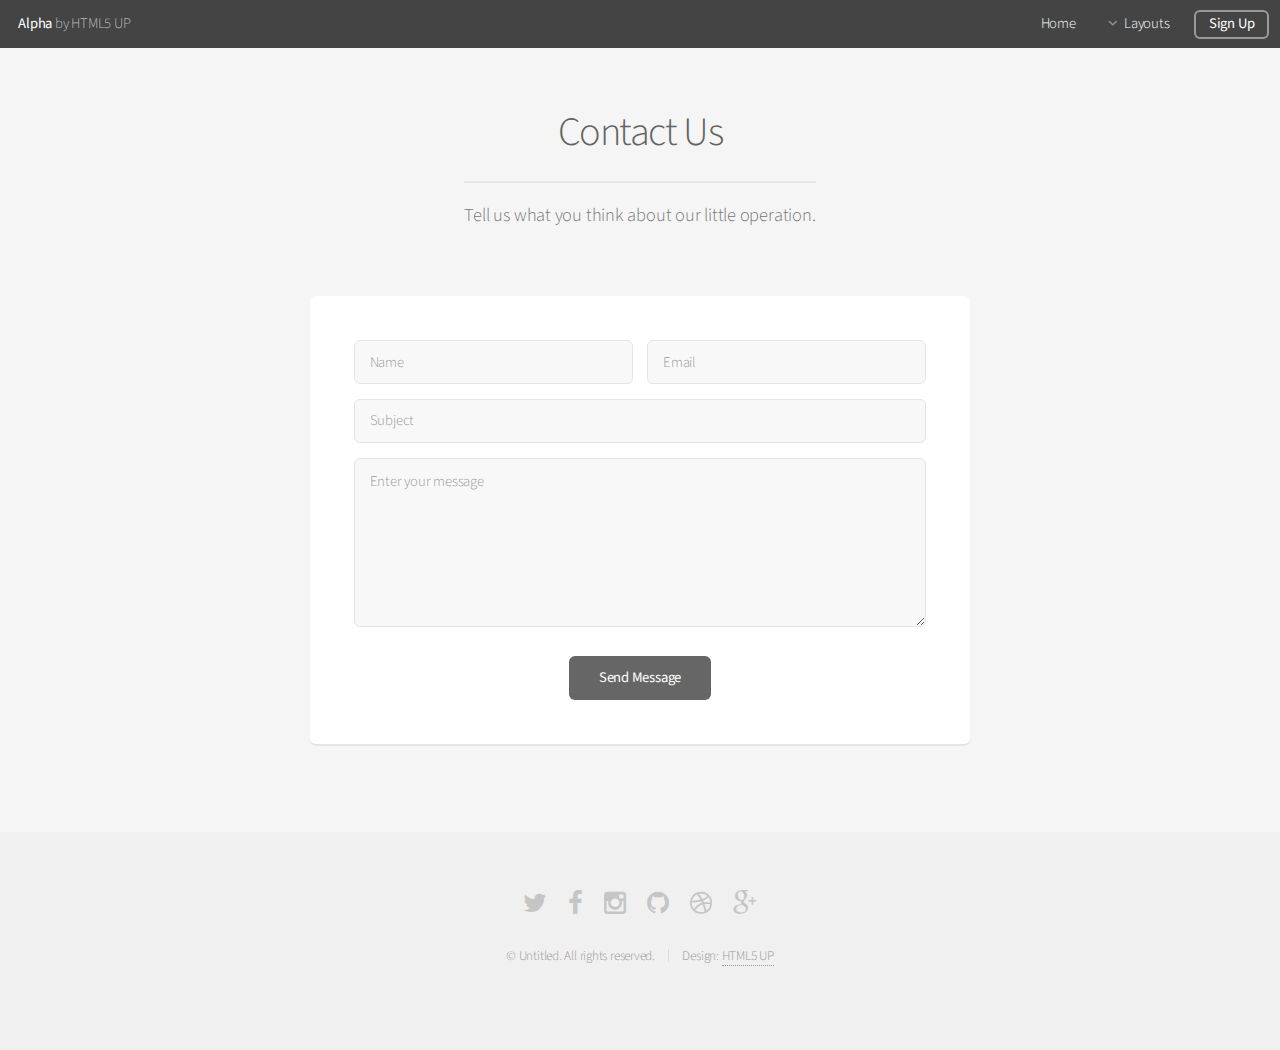
==== contact.html @ aa669519 "Initial commit" ====
<!DOCTYPE HTML>
<!--
	Alpha by HTML5 UP
	html5up.net | @n33co
	Free for personal and commercial use under the CCA 3.0 license (html5up.net/license)
-->
<html>
	<head>
		<title>Contact - Alpha by HTML5 UP</title>
		<meta charset="utf-8" />
		<meta name="viewport" content="width=device-width, initial-scale=1" />
		<!--[if lte IE 8]><script src="assets/js/ie/html5shiv.js"></script><![endif]-->
		<link rel="stylesheet" href="assets/css/main.css" />
		<!--[if lte IE 8]><link rel="stylesheet" href="assets/css/ie8.css" /><![endif]-->
	</head>
	<body>
		<div id="page-wrapper">

			<!-- Header -->
				<header id="header">
					<h1><a href="index.html">Alpha</a> by HTML5 UP</h1>
					<nav id="nav">
						<ul>
							<li><a href="index.html">Home</a></li>
							<li>
								<a href="#" class="icon fa-angle-down">Layouts</a>
								<ul>
									<li><a href="generic.html">Generic</a></li>
									<li><a href="contact.html">Contact</a></li>
									<li><a href="elements.html">Elements</a></li>
									<li>
										<a href="#">Submenu</a>
										<ul>
											<li><a href="#">Option One</a></li>
											<li><a href="#">Option Two</a></li>
											<li><a href="#">Option Three</a></li>
											<li><a href="#">Option Four</a></li>
										</ul>
									</li>
								</ul>
							</li>
							<li><a href="#" class="button">Sign Up</a></li>
						</ul>
					</nav>
				</header>

			<!-- Main -->
				<section id="main" class="container 75%">
					<header>
						<h2>Contact Us</h2>
						<p>Tell us what you think about our little operation.</p>
					</header>
					<div class="box">
						<form method="post" action="#">
							<div class="row uniform 50%">
								<div class="6u 12u(mobilep)">
									<input type="text" name="name" id="name" value="" placeholder="Name" />
								</div>
								<div class="6u 12u(mobilep)">
									<input type="email" name="email" id="email" value="" placeholder="Email" />
								</div>
							</div>
							<div class="row uniform 50%">
								<div class="12u">
									<input type="text" name="subject" id="subject" value="" placeholder="Subject" />
								</div>
							</div>
							<div class="row uniform 50%">
								<div class="12u">
									<textarea name="message" id="message" placeholder="Enter your message" rows="6"></textarea>
								</div>
							</div>
							<div class="row uniform">
								<div class="12u">
									<ul class="actions align-center">
										<li><input type="submit" value="Send Message" /></li>
									</ul>
								</div>
							</div>
						</form>
					</div>
				</section>

			<!-- Footer -->
				<footer id="footer">
					<ul class="icons">
						<li><a href="#" class="icon fa-twitter"><span class="label">Twitter</span></a></li>
						<li><a href="#" class="icon fa-facebook"><span class="label">Facebook</span></a></li>
						<li><a href="#" class="icon fa-instagram"><span class="label">Instagram</span></a></li>
						<li><a href="#" class="icon fa-github"><span class="label">Github</span></a></li>
						<li><a href="#" class="icon fa-dribbble"><span class="label">Dribbble</span></a></li>
						<li><a href="#" class="icon fa-google-plus"><span class="label">Google+</span></a></li>
					</ul>
					<ul class="copyright">
						<li>&copy; Untitled. All rights reserved.</li><li>Design: <a href="http://html5up.net">HTML5 UP</a></li>
					</ul>
				</footer>

		</div>

		<!-- Scripts -->
			<script src="assets/js/jquery.min.js"></script>
			<script src="assets/js/jquery.dropotron.min.js"></script>
			<script src="assets/js/jquery.scrollgress.min.js"></script>
			<script src="assets/js/skel.min.js"></script>
			<script src="assets/js/util.js"></script>
			<!--[if lte IE 8]><script src="assets/js/ie/respond.min.js"></script><![endif]-->
			<script src="assets/js/main.js"></script>

	</body>
</html>
---- assets/css/main.css ----
@import url("font-awesome.min.css");
@import url("http://fonts.googleapis.com/css?family=Source+Sans+Pro:300,400,300italic,400italic");

/*
	Alpha by HTML5 UP
	html5up.net | @n33co
	Free for personal and commercial use under the CCA 3.0 license (html5up.net/license)
*/

/* Reset */

	html, body, div, span, applet, object, iframe, h1, h2, h3, h4, h5, h6, p, blockquote, pre, a, abbr, acronym, address, big, cite, code, del, dfn, em, img, ins, kbd, q, s, samp, small, strike, strong, sub, sup, tt, var, b, u, i, center, dl, dt, dd, ol, ul, li, fieldset, form, label, legend, table, caption, tbody, tfoot, thead, tr, th, td, article, aside, canvas, details, embed, figure, figcaption, footer, header, hgroup, menu, nav, output, ruby, section, summary, time, mark, audio, video {
		margin: 0;
		padding: 0;
		border: 0;
		font-size: 100%;
		font: inherit;
		vertical-align: baseline;
	}

	article, aside, details, figcaption, figure, footer, header, hgroup, menu, nav, section {
		display: block;
	}

	body {
		line-height: 1;
	}

	ol, ul {
		list-style: none;
	}

	blockquote, q {
		quotes: none;
	}

	blockquote:before, blockquote:after, q:before, q:after {
		content: '';
		content: none;
	}

	table {
		border-collapse: collapse;
		border-spacing: 0;
	}

	body {
		-webkit-text-size-adjust: none;
	}

/* Box Model */

	*, *:before, *:after {
		-moz-box-sizing: border-box;
		-webkit-box-sizing: border-box;
		box-sizing: border-box;
	}

/* Containers */

	.container {
		margin-left: auto;
		margin-right: auto;
	}

	.container.\31 25\25 {
		width: 100%;
		max-width: 75em;
		min-width: 60em;
	}

	.container.\37 5\25 {
		width: 45em;
	}

	.container.\35 0\25 {
		width: 30em;
	}

	.container.\32 5\25 {
		width: 15em;
	}

	.container {
		width: 60em;
	}

	@media screen and (max-width: 1680px) {

		.container.\31 25\25 {
			width: 100%;
			max-width: 75em;
			min-width: 60em;
		}

		.container.\37 5\25 {
			width: 45em;
		}

		.container.\35 0\25 {
			width: 30em;
		}

		.container.\32 5\25 {
			width: 15em;
		}

		.container {
			width: 60em;
		}

	}

	@media screen and (max-width: 1280px) {

		.container.\31 25\25 {
			width: 100%;
			max-width: 75em;
			min-width: 60em;
		}

		.container.\37 5\25 {
			width: 45em;
		}

		.container.\35 0\25 {
			width: 30em;
		}

		.container.\32 5\25 {
			width: 15em;
		}

		.container {
			width: 60em;
		}

	}

	@media screen and (max-width: 980px) {

		.container.\31 25\25 {
			width: 100%;
			max-width: 112.5%;
			min-width: 90%;
		}

		.container.\37 5\25 {
			width: 67.5%;
		}

		.container.\35 0\25 {
			width: 45%;
		}

		.container.\32 5\25 {
			width: 22.5%;
		}

		.container {
			width: 90%;
		}

	}

	@media screen and (max-width: 840px) {

		.container.\31 25\25 {
			width: 100%;
			max-width: 112.5%;
			min-width: 90%;
		}

		.container.\37 5\25 {
			width: 67.5%;
		}

		.container.\35 0\25 {
			width: 45%;
		}

		.container.\32 5\25 {
			width: 22.5%;
		}

		.container {
			width: 90% !important;
		}

	}

	@media screen and (max-width: 736px) {

		.container.\31 25\25 {
			width: 100%;
			max-width: 125%;
			min-width: 100%;
		}

		.container.\37 5\25 {
			width: 75%;
		}

		.container.\35 0\25 {
			width: 50%;
		}

		.container.\32 5\25 {
			width: 25%;
		}

		.container {
			width: 100% !important;
		}

	}

	@media screen and (max-width: 480px) {

		.container.\31 25\25 {
			width: 100%;
			max-width: 125%;
			min-width: 100%;
		}

		.container.\37 5\25 {
			width: 75%;
		}

		.container.\35 0\25 {
			width: 50%;
		}

		.container.\32 5\25 {
			width: 25%;
		}

		.container {
			width: 100% !important;
		}

	}

/* Grid */

	.row {
		border-bottom: solid 1px transparent;
		-moz-box-sizing: border-box;
		-webkit-box-sizing: border-box;
		box-sizing: border-box;
	}

	.row > * {
		float: left;
		-moz-box-sizing: border-box;
		-webkit-box-sizing: border-box;
		box-sizing: border-box;
	}

	.row:after, .row:before {
		content: '';
		display: block;
		clear: both;
		height: 0;
	}

	.row.uniform > * > :first-child {
		margin-top: 0;
	}

	.row.uniform > * > :last-child {
		margin-bottom: 0;
	}

	.row.\30 \25 > * {
		padding: 0 0 0 0em;
	}

	.row.\30 \25 {
		margin: 0 0 -1px 0em;
	}

	.row.uniform.\30 \25 > * {
		padding: 0em 0 0 0em;
	}

	.row.uniform.\30 \25 {
		margin: 0em 0 -1px 0em;
	}

	.row > * {
		padding: 0 0 0 2em;
	}

	.row {
		margin: 0 0 -1px -2em;
	}

	.row.uniform > * {
		padding: 2em 0 0 2em;
	}

	.row.uniform {
		margin: -2em 0 -1px -2em;
	}

	.row.\32 00\25 > * {
		padding: 0 0 0 4em;
	}

	.row.\32 00\25 {
		margin: 0 0 -1px -4em;
	}

	.row.uniform.\32 00\25 > * {
		padding: 4em 0 0 4em;
	}

	.row.uniform.\32 00\25 {
		margin: -4em 0 -1px -4em;
	}

	.row.\31 50\25 > * {
		padding: 0 0 0 3em;
	}

	.row.\31 50\25 {
		margin: 0 0 -1px -3em;
	}

	.row.uniform.\31 50\25 > * {
		padding: 3em 0 0 3em;
	}

	.row.uniform.\31 50\25 {
		margin: -3em 0 -1px -3em;
	}

	.row.\35 0\25 > * {
		padding: 0 0 0 1em;
	}

	.row.\35 0\25 {
		margin: 0 0 -1px -1em;
	}

	.row.uniform.\35 0\25 > * {
		padding: 1em 0 0 1em;
	}

	.row.uniform.\35 0\25 {
		margin: -1em 0 -1px -1em;
	}

	.row.\32 5\25 > * {
		padding: 0 0 0 0.5em;
	}

	.row.\32 5\25 {
		margin: 0 0 -1px -0.5em;
	}

	.row.uniform.\32 5\25 > * {
		padding: 0.5em 0 0 0.5em;
	}

	.row.uniform.\32 5\25 {
		margin: -0.5em 0 -1px -0.5em;
	}

	.\31 2u, .\31 2u\24 {
		width: 100%;
		clear: none;
		margin-left: 0;
	}

	.\31 1u, .\31 1u\24 {
		width: 91.6666666667%;
		clear: none;
		margin-left: 0;
	}

	.\31 0u, .\31 0u\24 {
		width: 83.3333333333%;
		clear: none;
		margin-left: 0;
	}

	.\39 u, .\39 u\24 {
		width: 75%;
		clear: none;
		margin-left: 0;
	}

	.\38 u, .\38 u\24 {
		width: 66.6666666667%;
		clear: none;
		margin-left: 0;
	}

	.\37 u, .\37 u\24 {
		width: 58.3333333333%;
		clear: none;
		margin-left: 0;
	}

	.\36 u, .\36 u\24 {
		width: 50%;
		clear: none;
		margin-left: 0;
	}

	.\35 u, .\35 u\24 {
		width: 41.6666666667%;
		clear: none;
		margin-left: 0;
	}

	.\34 u, .\34 u\24 {
		width: 33.3333333333%;
		clear: none;
		margin-left: 0;
	}

	.\33 u, .\33 u\24 {
		width: 25%;
		clear: none;
		margin-left: 0;
	}

	.\32 u, .\32 u\24 {
		width: 16.6666666667%;
		clear: none;
		margin-left: 0;
	}

	.\31 u, .\31 u\24 {
		width: 8.3333333333%;
		clear: none;
		margin-left: 0;
	}

	.\31 2u\24 + *,
	.\31 1u\24 + *,
	.\31 0u\24 + *,
	.\39 u\24 + *,
	.\38 u\24 + *,
	.\37 u\24 + *,
	.\36 u\24 + *,
	.\35 u\24 + *,
	.\34 u\24 + *,
	.\33 u\24 + *,
	.\32 u\24 + *,
	.\31 u\24 + * {
		clear: left;
	}

	.\-11u {
		margin-left: 91.66667%;
	}

	.\-10u {
		margin-left: 83.33333%;
	}

	.\-9u {
		margin-left: 75%;
	}

	.\-8u {
		margin-left: 66.66667%;
	}

	.\-7u {
		margin-left: 58.33333%;
	}

	.\-6u {
		margin-left: 50%;
	}

	.\-5u {
		margin-left: 41.66667%;
	}

	.\-4u {
		margin-left: 33.33333%;
	}

	.\-3u {
		margin-left: 25%;
	}

	.\-2u {
		margin-left: 16.66667%;
	}

	.\-1u {
		margin-left: 8.33333%;
	}

	@media screen and (max-width: 1680px) {

		.row > * {
			padding: 0 0 0 2em;
		}

		.row {
			margin: 0 0 -1px -2em;
		}

		.row.uniform > * {
			padding: 2em 0 0 2em;
		}

		.row.uniform {
			margin: -2em 0 -1px -2em;
		}

		.row.\32 00\25 > * {
			padding: 0 0 0 4em;
		}

		.row.\32 00\25 {
			margin: 0 0 -1px -4em;
		}

		.row.uniform.\32 00\25 > * {
			padding: 4em 0 0 4em;
		}

		.row.uniform.\32 00\25 {
			margin: -4em 0 -1px -4em;
		}

		.row.\31 50\25 > * {
			padding: 0 0 0 3em;
		}

		.row.\31 50\25 {
			margin: 0 0 -1px -3em;
		}

		.row.uniform.\31 50\25 > * {
			padding: 3em 0 0 3em;
		}

		.row.uniform.\31 50\25 {
			margin: -3em 0 -1px -3em;
		}

		.row.\35 0\25 > * {
			padding: 0 0 0 1em;
		}

		.row.\35 0\25 {
			margin: 0 0 -1px -1em;
		}

		.row.uniform.\35 0\25 > * {
			padding: 1em 0 0 1em;
		}

		.row.uniform.\35 0\25 {
			margin: -1em 0 -1px -1em;
		}

		.row.\32 5\25 > * {
			padding: 0 0 0 0.5em;
		}

		.row.\32 5\25 {
			margin: 0 0 -1px -0.5em;
		}

		.row.uniform.\32 5\25 > * {
			padding: 0.5em 0 0 0.5em;
		}

		.row.uniform.\32 5\25 {
			margin: -0.5em 0 -1px -0.5em;
		}

		.\31 2u\28wide\29, .\31 2u\24\28wide\29 {
			width: 100%;
			clear: none;
			margin-left: 0;
		}

		.\31 1u\28wide\29, .\31 1u\24\28wide\29 {
			width: 91.6666666667%;
			clear: none;
			margin-left: 0;
		}

		.\31 0u\28wide\29, .\31 0u\24\28wide\29 {
			width: 83.3333333333%;
			clear: none;
			margin-left: 0;
		}

		.\39 u\28wide\29, .\39 u\24\28wide\29 {
			width: 75%;
			clear: none;
			margin-left: 0;
		}

		.\38 u\28wide\29, .\38 u\24\28wide\29 {
			width: 66.6666666667%;
			clear: none;
			margin-left: 0;
		}

		.\37 u\28wide\29, .\37 u\24\28wide\29 {
			width: 58.3333333333%;
			clear: none;
			margin-left: 0;
		}

		.\36 u\28wide\29, .\36 u\24\28wide\29 {
			width: 50%;
			clear: none;
			margin-left: 0;
		}

		.\35 u\28wide\29, .\35 u\24\28wide\29 {
			width: 41.6666666667%;
			clear: none;
			margin-left: 0;
		}

		.\34 u\28wide\29, .\34 u\24\28wide\29 {
			width: 33.3333333333%;
			clear: none;
			margin-left: 0;
		}

		.\33 u\28wide\29, .\33 u\24\28wide\29 {
			width: 25%;
			clear: none;
			margin-left: 0;
		}

		.\32 u\28wide\29, .\32 u\24\28wide\29 {
			width: 16.6666666667%;
			clear: none;
			margin-left: 0;
		}

		.\31 u\28wide\29, .\31 u\24\28wide\29 {
			width: 8.3333333333%;
			clear: none;
			margin-left: 0;
		}

		.\31 2u\24\28wide\29 + *,
		.\31 1u\24\28wide\29 + *,
		.\31 0u\24\28wide\29 + *,
		.\39 u\24\28wide\29 + *,
		.\38 u\24\28wide\29 + *,
		.\37 u\24\28wide\29 + *,
		.\36 u\24\28wide\29 + *,
		.\35 u\24\28wide\29 + *,
		.\34 u\24\28wide\29 + *,
		.\33 u\24\28wide\29 + *,
		.\32 u\24\28wide\29 + *,
		.\31 u\24\28wide\29 + * {
			clear: left;
		}

		.\-11u\28wide\29 {
			margin-left: 91.66667%;
		}

		.\-10u\28wide\29 {
			margin-left: 83.33333%;
		}

		.\-9u\28wide\29 {
			margin-left: 75%;
		}

		.\-8u\28wide\29 {
			margin-left: 66.66667%;
		}

		.\-7u\28wide\29 {
			margin-left: 58.33333%;
		}

		.\-6u\28wide\29 {
			margin-left: 50%;
		}

		.\-5u\28wide\29 {
			margin-left: 41.66667%;
		}

		.\-4u\28wide\29 {
			margin-left: 33.33333%;
		}

		.\-3u\28wide\29 {
			margin-left: 25%;
		}

		.\-2u\28wide\29 {
			margin-left: 16.66667%;
		}

		.\-1u\28wide\29 {
			margin-left: 8.33333%;
		}

	}

	@media screen and (max-width: 1280px) {

		.row > * {
			padding: 0 0 0 2em;
		}

		.row {
			margin: 0 0 -1px -2em;
		}

		.row.uniform > * {
			padding: 2em 0 0 2em;
		}

		.row.uniform {
			margin: -2em 0 -1px -2em;
		}

		.row.\32 00\25 > * {
			padding: 0 0 0 4em;
		}

		.row.\32 00\25 {
			margin: 0 0 -1px -4em;
		}

		.row.uniform.\32 00\25 > * {
			padding: 4em 0 0 4em;
		}

		.row.uniform.\32 00\25 {
			margin: -4em 0 -1px -4em;
		}

		.row.\31 50\25 > * {
			padding: 0 0 0 3em;
		}

		.row.\31 50\25 {
			margin: 0 0 -1px -3em;
		}

		.row.uniform.\31 50\25 > * {
			padding: 3em 0 0 3em;
		}

		.row.uniform.\31 50\25 {
			margin: -3em 0 -1px -3em;
		}

		.row.\35 0\25 > * {
			padding: 0 0 0 1em;
		}

		.row.\35 0\25 {
			margin: 0 0 -1px -1em;
		}

		.row.uniform.\35 0\25 > * {
			padding: 1em 0 0 1em;
		}

		.row.uniform.\35 0\25 {
			margin: -1em 0 -1px -1em;
		}

		.row.\32 5\25 > * {
			padding: 0 0 0 0.5em;
		}

		.row.\32 5\25 {
			margin: 0 0 -1px -0.5em;
		}

		.row.uniform.\32 5\25 > * {
			padding: 0.5em 0 0 0.5em;
		}

		.row.uniform.\32 5\25 {
			margin: -0.5em 0 -1px -0.5em;
		}

		.\31 2u\28normal\29, .\31 2u\24\28normal\29 {
			width: 100%;
			clear: none;
			margin-left: 0;
		}

		.\31 1u\28normal\29, .\31 1u\24\28normal\29 {
			width: 91.6666666667%;
			clear: none;
			margin-left: 0;
		}

		.\31 0u\28normal\29, .\31 0u\24\28normal\29 {
			width: 83.3333333333%;
			clear: none;
			margin-left: 0;
		}

		.\39 u\28normal\29, .\39 u\24\28normal\29 {
			width: 75%;
			clear: none;
			margin-left: 0;
		}

		.\38 u\28normal\29, .\38 u\24\28normal\29 {
			width: 66.6666666667%;
			clear: none;
			margin-left: 0;
		}

		.\37 u\28normal\29, .\37 u\24\28normal\29 {
			width: 58.3333333333%;
			clear: none;
			margin-left: 0;
		}

		.\36 u\28normal\29, .\36 u\24\28normal\29 {
			width: 50%;
			clear: none;
			margin-left: 0;
		}

		.\35 u\28normal\29, .\35 u\24\28normal\29 {
			width: 41.6666666667%;
			clear: none;
			margin-left: 0;
		}

		.\34 u\28normal\29, .\34 u\24\28normal\29 {
			width: 33.3333333333%;
			clear: none;
			margin-left: 0;
		}

		.\33 u\28normal\29, .\33 u\24\28normal\29 {
			width: 25%;
			clear: none;
			margin-left: 0;
		}

		.\32 u\28normal\29, .\32 u\24\28normal\29 {
			width: 16.6666666667%;
			clear: none;
			margin-left: 0;
		}

		.\31 u\28normal\29, .\31 u\24\28normal\29 {
			width: 8.3333333333%;
			clear: none;
			margin-left: 0;
		}

		.\31 2u\24\28normal\29 + *,
		.\31 1u\24\28normal\29 + *,
		.\31 0u\24\28normal\29 + *,
		.\39 u\24\28normal\29 + *,
		.\38 u\24\28normal\29 + *,
		.\37 u\24\28normal\29 + *,
		.\36 u\24\28normal\29 + *,
		.\35 u\24\28normal\29 + *,
		.\34 u\24\28normal\29 + *,
		.\33 u\24\28normal\29 + *,
		.\32 u\24\28normal\29 + *,
		.\31 u\24\28normal\29 + * {
			clear: left;
		}

		.\-11u\28normal\29 {
			margin-left: 91.66667%;
		}

		.\-10u\28normal\29 {
			margin-left: 83.33333%;
		}

		.\-9u\28normal\29 {
			margin-left: 75%;
		}

		.\-8u\28normal\29 {
			margin-left: 66.66667%;
		}

		.\-7u\28normal\29 {
			margin-left: 58.33333%;
		}

		.\-6u\28normal\29 {
			margin-left: 50%;
		}

		.\-5u\28normal\29 {
			margin-left: 41.66667%;
		}

		.\-4u\28normal\29 {
			margin-left: 33.33333%;
		}

		.\-3u\28normal\29 {
			margin-left: 25%;
		}

		.\-2u\28normal\29 {
			margin-left: 16.66667%;
		}

		.\-1u\28normal\29 {
			margin-left: 8.33333%;
		}

	}

	@media screen and (max-width: 980px) {

		.row > * {
			padding: 0 0 0 2em;
		}

		.row {
			margin: 0 0 -1px -2em;
		}

		.row.uniform > * {
			padding: 2em 0 0 2em;
		}

		.row.uniform {
			margin: -2em 0 -1px -2em;
		}

		.row.\32 00\25 > * {
			padding: 0 0 0 4em;
		}

		.row.\32 00\25 {
			margin: 0 0 -1px -4em;
		}

		.row.uniform.\32 00\25 > * {
			padding: 4em 0 0 4em;
		}

		.row.uniform.\32 00\25 {
			margin: -4em 0 -1px -4em;
		}

		.row.\31 50\25 > * {
			padding: 0 0 0 3em;
		}

		.row.\31 50\25 {
			margin: 0 0 -1px -3em;
		}

		.row.uniform.\31 50\25 > * {
			padding: 3em 0 0 3em;
		}

		.row.uniform.\31 50\25 {
			margin: -3em 0 -1px -3em;
		}

		.row.\35 0\25 > * {
			padding: 0 0 0 1em;
		}

		.row.\35 0\25 {
			margin: 0 0 -1px -1em;
		}

		.row.uniform.\35 0\25 > * {
			padding: 1em 0 0 1em;
		}

		.row.uniform.\35 0\25 {
			margin: -1em 0 -1px -1em;
		}

		.row.\32 5\25 > * {
			padding: 0 0 0 0.5em;
		}

		.row.\32 5\25 {
			margin: 0 0 -1px -0.5em;
		}

		.row.uniform.\32 5\25 > * {
			padding: 0.5em 0 0 0.5em;
		}

		.row.uniform.\32 5\25 {
			margin: -0.5em 0 -1px -0.5em;
		}

		.\31 2u\28narrow\29, .\31 2u\24\28narrow\29 {
			width: 100%;
			clear: none;
			margin-left: 0;
		}

		.\31 1u\28narrow\29, .\31 1u\24\28narrow\29 {
			width: 91.6666666667%;
			clear: none;
			margin-left: 0;
		}

		.\31 0u\28narrow\29, .\31 0u\24\28narrow\29 {
			width: 83.3333333333%;
			clear: none;
			margin-left: 0;
		}

		.\39 u\28narrow\29, .\39 u\24\28narrow\29 {
			width: 75%;
			clear: none;
			margin-left: 0;
		}

		.\38 u\28narrow\29, .\38 u\24\28narrow\29 {
			width: 66.6666666667%;
			clear: none;
			margin-left: 0;
		}

		.\37 u\28narrow\29, .\37 u\24\28narrow\29 {
			width: 58.3333333333%;
			clear: none;
			margin-left: 0;
		}

		.\36 u\28narrow\29, .\36 u\24\28narrow\29 {
			width: 50%;
			clear: none;
			margin-left: 0;
		}

		.\35 u\28narrow\29, .\35 u\24\28narrow\29 {
			width: 41.6666666667%;
			clear: none;
			margin-left: 0;
		}

		.\34 u\28narrow\29, .\34 u\24\28narrow\29 {
			width: 33.3333333333%;
			clear: none;
			margin-left: 0;
		}

		.\33 u\28narrow\29, .\33 u\24\28narrow\29 {
			width: 25%;
			clear: none;
			margin-left: 0;
		}

		.\32 u\28narrow\29, .\32 u\24\28narrow\29 {
			width: 16.6666666667%;
			clear: none;
			margin-left: 0;
		}

		.\31 u\28narrow\29, .\31 u\24\28narrow\29 {
			width: 8.3333333333%;
			clear: none;
			margin-left: 0;
		}

		.\31 2u\24\28narrow\29 + *,
		.\31 1u\24\28narrow\29 + *,
		.\31 0u\24\28narrow\29 + *,
		.\39 u\24\28narrow\29 + *,
		.\38 u\24\28narrow\29 + *,
		.\37 u\24\28narrow\29 + *,
		.\36 u\24\28narrow\29 + *,
		.\35 u\24\28narrow\29 + *,
		.\34 u\24\28narrow\29 + *,
		.\33 u\24\28narrow\29 + *,
		.\32 u\24\28narrow\29 + *,
		.\31 u\24\28narrow\29 + * {
			clear: left;
		}

		.\-11u\28narrow\29 {
			margin-left: 91.66667%;
		}

		.\-10u\28narrow\29 {
			margin-left: 83.33333%;
		}

		.\-9u\28narrow\29 {
			margin-left: 75%;
		}

		.\-8u\28narrow\29 {
			margin-left: 66.66667%;
		}

		.\-7u\28narrow\29 {
			margin-left: 58.33333%;
		}

		.\-6u\28narrow\29 {
			margin-left: 50%;
		}

		.\-5u\28narrow\29 {
			margin-left: 41.66667%;
		}

		.\-4u\28narrow\29 {
			margin-left: 33.33333%;
		}

		.\-3u\28narrow\29 {
			margin-left: 25%;
		}

		.\-2u\28narrow\29 {
			margin-left: 16.66667%;
		}

		.\-1u\28narrow\29 {
			margin-left: 8.33333%;
		}

	}

	@media screen and (max-width: 840px) {

		.row > * {
			padding: 0 0 0 2em;
		}

		.row {
			margin: 0 0 -1px -2em;
		}

		.row.uniform > * {
			padding: 2em 0 0 2em;
		}

		.row.uniform {
			margin: -2em 0 -1px -2em;
		}

		.row.\32 00\25 > * {
			padding: 0 0 0 4em;
		}

		.row.\32 00\25 {
			margin: 0 0 -1px -4em;
		}

		.row.uniform.\32 00\25 > * {
			padding: 4em 0 0 4em;
		}

		.row.uniform.\32 00\25 {
			margin: -4em 0 -1px -4em;
		}

		.row.\31 50\25 > * {
			padding: 0 0 0 3em;
		}

		.row.\31 50\25 {
			margin: 0 0 -1px -3em;
		}

		.row.uniform.\31 50\25 > * {
			padding: 3em 0 0 3em;
		}

		.row.uniform.\31 50\25 {
			margin: -3em 0 -1px -3em;
		}

		.row.\35 0\25 > * {
			padding: 0 0 0 1em;
		}

		.row.\35 0\25 {
			margin: 0 0 -1px -1em;
		}

		.row.uniform.\35 0\25 > * {
			padding: 1em 0 0 1em;
		}

		.row.uniform.\35 0\25 {
			margin: -1em 0 -1px -1em;
		}

		.row.\32 5\25 > * {
			padding: 0 0 0 0.5em;
		}

		.row.\32 5\25 {
			margin: 0 0 -1px -0.5em;
		}

		.row.uniform.\32 5\25 > * {
			padding: 0.5em 0 0 0.5em;
		}

		.row.uniform.\32 5\25 {
			margin: -0.5em 0 -1px -0.5em;
		}

		.\31 2u\28narrower\29, .\31 2u\24\28narrower\29 {
			width: 100%;
			clear: none;
			margin-left: 0;
		}

		.\31 1u\28narrower\29, .\31 1u\24\28narrower\29 {
			width: 91.6666666667%;
			clear: none;
			margin-left: 0;
		}

		.\31 0u\28narrower\29, .\31 0u\24\28narrower\29 {
			width: 83.3333333333%;
			clear: none;
			margin-left: 0;
		}

		.\39 u\28narrower\29, .\39 u\24\28narrower\29 {
			width: 75%;
			clear: none;
			margin-left: 0;
		}

		.\38 u\28narrower\29, .\38 u\24\28narrower\29 {
			width: 66.6666666667%;
			clear: none;
			margin-left: 0;
		}

		.\37 u\28narrower\29, .\37 u\24\28narrower\29 {
			width: 58.3333333333%;
			clear: none;
			margin-left: 0;
		}

		.\36 u\28narrower\29, .\36 u\24\28narrower\29 {
			width: 50%;
			clear: none;
			margin-left: 0;
		}

		.\35 u\28narrower\29, .\35 u\24\28narrower\29 {
			width: 41.6666666667%;
			clear: none;
			margin-left: 0;
		}

		.\34 u\28narrower\29, .\34 u\24\28narrower\29 {
			width: 33.3333333333%;
			clear: none;
			margin-left: 0;
		}

		.\33 u\28narrower\29, .\33 u\24\28narrower\29 {
			width: 25%;
			clear: none;
			margin-left: 0;
		}

		.\32 u\28narrower\29, .\32 u\24\28narrower\29 {
			width: 16.6666666667%;
			clear: none;
			margin-left: 0;
		}

		.\31 u\28narrower\29, .\31 u\24\28narrower\29 {
			width: 8.3333333333%;
			clear: none;
			margin-left: 0;
		}

		.\31 2u\24\28narrower\29 + *,
		.\31 1u\24\28narrower\29 + *,
		.\31 0u\24\28narrower\29 + *,
		.\39 u\24\28narrower\29 + *,
		.\38 u\24\28narrower\29 + *,
		.\37 u\24\28narrower\29 + *,
		.\36 u\24\28narrower\29 + *,
		.\35 u\24\28narrower\29 + *,
		.\34 u\24\28narrower\29 + *,
		.\33 u\24\28narrower\29 + *,
		.\32 u\24\28narrower\29 + *,
		.\31 u\24\28narrower\29 + * {
			clear: left;
		}

		.\-11u\28narrower\29 {
			margin-left: 91.66667%;
		}

		.\-10u\28narrower\29 {
			margin-left: 83.33333%;
		}

		.\-9u\28narrower\29 {
			margin-left: 75%;
		}

		.\-8u\28narrower\29 {
			margin-left: 66.66667%;
		}

		.\-7u\28narrower\29 {
			margin-left: 58.33333%;
		}

		.\-6u\28narrower\29 {
			margin-left: 50%;
		}

		.\-5u\28narrower\29 {
			margin-left: 41.66667%;
		}

		.\-4u\28narrower\29 {
			margin-left: 33.33333%;
		}

		.\-3u\28narrower\29 {
			margin-left: 25%;
		}

		.\-2u\28narrower\29 {
			margin-left: 16.66667%;
		}

		.\-1u\28narrower\29 {
			margin-left: 8.33333%;
		}

	}

	@media screen and (max-width: 736px) {

		.row > * {
			padding: 0 0 0 2em;
		}

		.row {
			margin: 0 0 -1px -2em;
		}

		.row.uniform > * {
			padding: 2em 0 0 2em;
		}

		.row.uniform {
			margin: -2em 0 -1px -2em;
		}

		.row.\32 00\25 > * {
			padding: 0 0 0 4em;
		}

		.row.\32 00\25 {
			margin: 0 0 -1px -4em;
		}

		.row.uniform.\32 00\25 > * {
			padding: 4em 0 0 4em;
		}

		.row.uniform.\32 00\25 {
			margin: -4em 0 -1px -4em;
		}

		.row.\31 50\25 > * {
			padding: 0 0 0 3em;
		}

		.row.\31 50\25 {
			margin: 0 0 -1px -3em;
		}

		.row.uniform.\31 50\25 > * {
			padding: 3em 0 0 3em;
		}

		.row.uniform.\31 50\25 {
			margin: -3em 0 -1px -3em;
		}

		.row.\35 0\25 > * {
			padding: 0 0 0 1em;
		}

		.row.\35 0\25 {
			margin: 0 0 -1px -1em;
		}

		.row.uniform.\35 0\25 > * {
			padding: 1em 0 0 1em;
		}

		.row.uniform.\35 0\25 {
			margin: -1em 0 -1px -1em;
		}

		.row.\32 5\25 > * {
			padding: 0 0 0 0.5em;
		}

		.row.\32 5\25 {
			margin: 0 0 -1px -0.5em;
		}

		.row.uniform.\32 5\25 > * {
			padding: 0.5em 0 0 0.5em;
		}

		.row.uniform.\32 5\25 {
			margin: -0.5em 0 -1px -0.5em;
		}

		.\31 2u\28mobile\29, .\31 2u\24\28mobile\29 {
			width: 100%;
			clear: none;
			margin-left: 0;
		}

		.\31 1u\28mobile\29, .\31 1u\24\28mobile\29 {
			width: 91.6666666667%;
			clear: none;
			margin-left: 0;
		}

		.\31 0u\28mobile\29, .\31 0u\24\28mobile\29 {
			width: 83.3333333333%;
			clear: none;
			margin-left: 0;
		}

		.\39 u\28mobile\29, .\39 u\24\28mobile\29 {
			width: 75%;
			clear: none;
			margin-left: 0;
		}

		.\38 u\28mobile\29, .\38 u\24\28mobile\29 {
			width: 66.6666666667%;
			clear: none;
			margin-left: 0;
		}

		.\37 u\28mobile\29, .\37 u\24\28mobile\29 {
			width: 58.3333333333%;
			clear: none;
			margin-left: 0;
		}

		.\36 u\28mobile\29, .\36 u\24\28mobile\29 {
			width: 50%;
			clear: none;
			margin-left: 0;
		}

		.\35 u\28mobile\29, .\35 u\24\28mobile\29 {
			width: 41.6666666667%;
			clear: none;
			margin-left: 0;
		}

		.\34 u\28mobile\29, .\34 u\24\28mobile\29 {
			width: 33.3333333333%;
			clear: none;
			margin-left: 0;
		}

		.\33 u\28mobile\29, .\33 u\24\28mobile\29 {
			width: 25%;
			clear: none;
			margin-left: 0;
		}

		.\32 u\28mobile\29, .\32 u\24\28mobile\29 {
			width: 16.6666666667%;
			clear: none;
			margin-left: 0;
		}

		.\31 u\28mobile\29, .\31 u\24\28mobile\29 {
			width: 8.3333333333%;
			clear: none;
			margin-left: 0;
		}

		.\31 2u\24\28mobile\29 + *,
		.\31 1u\24\28mobile\29 + *,
		.\31 0u\24\28mobile\29 + *,
		.\39 u\24\28mobile\29 + *,
		.\38 u\24\28mobile\29 + *,
		.\37 u\24\28mobile\29 + *,
		.\36 u\24\28mobile\29 + *,
		.\35 u\24\28mobile\29 + *,
		.\34 u\24\28mobile\29 + *,
		.\33 u\24\28mobile\29 + *,
		.\32 u\24\28mobile\29 + *,
		.\31 u\24\28mobile\29 + * {
			clear: left;
		}

		.\-11u\28mobile\29 {
			margin-left: 91.66667%;
		}

		.\-10u\28mobile\29 {
			margin-left: 83.33333%;
		}

		.\-9u\28mobile\29 {
			margin-left: 75%;
		}

		.\-8u\28mobile\29 {
			margin-left: 66.66667%;
		}

		.\-7u\28mobile\29 {
			margin-left: 58.33333%;
		}

		.\-6u\28mobile\29 {
			margin-left: 50%;
		}

		.\-5u\28mobile\29 {
			margin-left: 41.66667%;
		}

		.\-4u\28mobile\29 {
			margin-left: 33.33333%;
		}

		.\-3u\28mobile\29 {
			margin-left: 25%;
		}

		.\-2u\28mobile\29 {
			margin-left: 16.66667%;
		}

		.\-1u\28mobile\29 {
			margin-left: 8.33333%;
		}

	}

	@media screen and (max-width: 480px) {

		.row > * {
			padding: 0 0 0 2em;
		}

		.row {
			margin: 0 0 -1px -2em;
		}

		.row.uniform > * {
			padding: 2em 0 0 2em;
		}

		.row.uniform {
			margin: -2em 0 -1px -2em;
		}

		.row.\32 00\25 > * {
			padding: 0 0 0 4em;
		}

		.row.\32 00\25 {
			margin: 0 0 -1px -4em;
		}

		.row.uniform.\32 00\25 > * {
			padding: 4em 0 0 4em;
		}

		.row.uniform.\32 00\25 {
			margin: -4em 0 -1px -4em;
		}

		.row.\31 50\25 > * {
			padding: 0 0 0 3em;
		}

		.row.\31 50\25 {
			margin: 0 0 -1px -3em;
		}

		.row.uniform.\31 50\25 > * {
			padding: 3em 0 0 3em;
		}

		.row.uniform.\31 50\25 {
			margin: -3em 0 -1px -3em;
		}

		.row.\35 0\25 > * {
			padding: 0 0 0 1em;
		}

		.row.\35 0\25 {
			margin: 0 0 -1px -1em;
		}

		.row.uniform.\35 0\25 > * {
			padding: 1em 0 0 1em;
		}

		.row.uniform.\35 0\25 {
			margin: -1em 0 -1px -1em;
		}

		.row.\32 5\25 > * {
			padding: 0 0 0 0.5em;
		}

		.row.\32 5\25 {
			margin: 0 0 -1px -0.5em;
		}

		.row.uniform.\32 5\25 > * {
			padding: 0.5em 0 0 0.5em;
		}

		.row.uniform.\32 5\25 {
			margin: -0.5em 0 -1px -0.5em;
		}

		.\31 2u\28mobilep\29, .\31 2u\24\28mobilep\29 {
			width: 100%;
			clear: none;
			margin-left: 0;
		}

		.\31 1u\28mobilep\29, .\31 1u\24\28mobilep\29 {
			width: 91.6666666667%;
			clear: none;
			margin-left: 0;
		}

		.\31 0u\28mobilep\29, .\31 0u\24\28mobilep\29 {
			width: 83.3333333333%;
			clear: none;
			margin-left: 0;
		}

		.\39 u\28mobilep\29, .\39 u\24\28mobilep\29 {
			width: 75%;
			clear: none;
			margin-left: 0;
		}

		.\38 u\28mobilep\29, .\38 u\24\28mobilep\29 {
			width: 66.6666666667%;
			clear: none;
			margin-left: 0;
		}

		.\37 u\28mobilep\29, .\37 u\24\28mobilep\29 {
			width: 58.3333333333%;
			clear: none;
			margin-left: 0;
		}

		.\36 u\28mobilep\29, .\36 u\24\28mobilep\29 {
			width: 50%;
			clear: none;
			margin-left: 0;
		}

		.\35 u\28mobilep\29, .\35 u\24\28mobilep\29 {
			width: 41.6666666667%;
			clear: none;
			margin-left: 0;
		}

		.\34 u\28mobilep\29, .\34 u\24\28mobilep\29 {
			width: 33.3333333333%;
			clear: none;
			margin-left: 0;
		}

		.\33 u\28mobilep\29, .\33 u\24\28mobilep\29 {
			width: 25%;
			clear: none;
			margin-left: 0;
		}

		.\32 u\28mobilep\29, .\32 u\24\28mobilep\29 {
			width: 16.6666666667%;
			clear: none;
			margin-left: 0;
		}

		.\31 u\28mobilep\29, .\31 u\24\28mobilep\29 {
			width: 8.3333333333%;
			clear: none;
			margin-left: 0;
		}

		.\31 2u\24\28mobilep\29 + *,
		.\31 1u\24\28mobilep\29 + *,
		.\31 0u\24\28mobilep\29 + *,
		.\39 u\24\28mobilep\29 + *,
		.\38 u\24\28mobilep\29 + *,
		.\37 u\24\28mobilep\29 + *,
		.\36 u\24\28mobilep\29 + *,
		.\35 u\24\28mobilep\29 + *,
		.\34 u\24\28mobilep\29 + *,
		.\33 u\24\28mobilep\29 + *,
		.\32 u\24\28mobilep\29 + *,
		.\31 u\24\28mobilep\29 + * {
			clear: left;
		}

		.\-11u\28mobilep\29 {
			margin-left: 91.66667%;
		}

		.\-10u\28mobilep\29 {
			margin-left: 83.33333%;
		}

		.\-9u\28mobilep\29 {
			margin-left: 75%;
		}

		.\-8u\28mobilep\29 {
			margin-left: 66.66667%;
		}

		.\-7u\28mobilep\29 {
			margin-left: 58.33333%;
		}

		.\-6u\28mobilep\29 {
			margin-left: 50%;
		}

		.\-5u\28mobilep\29 {
			margin-left: 41.66667%;
		}

		.\-4u\28mobilep\29 {
			margin-left: 33.33333%;
		}

		.\-3u\28mobilep\29 {
			margin-left: 25%;
		}

		.\-2u\28mobilep\29 {
			margin-left: 16.66667%;
		}

		.\-1u\28mobilep\29 {
			margin-left: 8.33333%;
		}

	}

/* Basic */

	body {
		background: #f5f5f5;
	}

	body, input, select, textarea {
		color: #777;
		font-family: "Source Sans Pro", sans-serif;
		font-size: 16pt;
		font-weight: 300;
		line-height: 1.65em;
		letter-spacing: -0.015em;
	}

	a {
		-moz-transition: color 0.2s ease-in-out, border-bottom-color 0.2s ease-in-out;
		-webkit-transition: color 0.2s ease-in-out, border-bottom-color 0.2s ease-in-out;
		-ms-transition: color 0.2s ease-in-out, border-bottom-color 0.2s ease-in-out;
		transition: color 0.2s ease-in-out, border-bottom-color 0.2s ease-in-out;
		border-bottom: dotted 1px;
		color: #e89980;
		text-decoration: none;
	}

		a:hover {
			border-bottom-color: transparent;
		}

	strong, b {
		color: #646464;
		font-weight: 400;
	}

	em, i {
		font-style: italic;
	}

	p {
		margin: 0 0 2em 0;
	}

	h1, h2, h3, h4, h5, h6 {
		color: #646464;
		font-weight: 300;
		line-height: 1em;
		margin: 0 0 0.5em 0;
	}

		h1 a, h2 a, h3 a, h4 a, h5 a, h6 a {
			color: inherit;
			text-decoration: none;
		}

	h2 {
		font-size: 2.25em;
		line-height: 1.5em;
		letter-spacing: -0.035em;
	}

	h3 {
		font-size: 1.75em;
		line-height: 1.5em;
		letter-spacing: -0.025em;
	}

	h4 {
		font-size: 1.1em;
		line-height: 1.5em;
		letter-spacing: 0;
	}

	h5 {
		font-size: 0.9em;
		line-height: 1.5em;
		letter-spacing: 0;
	}

	h6 {
		font-size: 0.7em;
		line-height: 1.5em;
		letter-spacing: 0;
	}

	sub {
		font-size: 0.8em;
		position: relative;
		top: 0.5em;
	}

	sup {
		font-size: 0.8em;
		position: relative;
		top: -0.5em;
	}

	hr {
		border: 0;
		border-bottom: solid 2px #e5e5e5;
		margin: 2em 0;
	}

		hr.major {
			margin: 3em 0;
		}

	blockquote {
		border-left: solid 4px #e5e5e5;
		font-style: italic;
		margin: 0 0 2em 0;
		padding: 0.5em 0 0.5em 2em;
	}

	pre {
		-webkit-overflow-scrolling: touch;
		background: #f8f8f8;
		border-radius: 6px;
		border: solid 1px #e5e5e5;
		font-family: monospace;
		font-size: 0.9em;
		line-height: 1.75em;
		margin: 0 0 2em 0;
		overflow-x: auto;
		padding: 1em 1.5em;
	}

	code {
		background: #f8f8f8;
		border-radius: 6px;
		border: solid 1px #e5e5e5;
		font-family: monospace;
		font-size: 0.9em;
		margin: 0 0.25em;
		padding: 0.25em 0.65em;
	}

	.align-left {
		text-align: left;
	}

	.align-center {
		text-align: center;
	}

	.align-right {
		text-align: right;
	}

/* Section/Article */

	section.special, article.special {
		text-align: center;
	}

	header p {
		color: #999;
		position: relative;
		margin: 0 0 1.5em 0;
		font-style: italic;
	}

	header h2 + p {
		font-size: 1.25em;
		margin-top: -1em;
		line-height: 1.5em;
	}

	header h3 + p {
		font-size: 1.1em;
		margin-top: -0.85em;
		line-height: 1.5em;
	}

	header h4 + p,
	header h5 + p,
	header h6 + p {
		font-size: 0.8em;
		margin-top: -0.5em;
		line-height: 1.5em;
	}

	header.major {
		padding: 1em 0;
		text-align: center;
	}

		header.major h2 {
			margin: 0;
		}

		header.major p {
			display: inline-block;
			border-top: solid 2px #e5e5e5;
			color: #777;
			margin: 1.5em 0 0 0;
			padding: 1.5em 0 0 0;
			font-style: normal;
		}

/* Form */

	form {
		margin: 0 0 2em 0;
	}

	label {
		color: #646464;
		display: block;
		font-size: 0.9em;
		font-weight: 300;
		margin: 0 0 1em 0;
	}

	input[type="text"],
	input[type="password"],
	input[type="email"],
	select,
	textarea {
		-moz-appearance: none;
		-webkit-appearance: none;
		-ms-appearance: none;
		appearance: none;
		background: #f8f8f8;
		border-radius: 6px;
		border: solid 1px #e5e5e5;
		color: inherit;
		display: block;
		outline: 0;
		padding: 0 1em;
		text-decoration: none;
		width: 100%;
	}

		input[type="text"]:invalid,
		input[type="password"]:invalid,
		input[type="email"]:invalid,
		select:invalid,
		textarea:invalid {
			box-shadow: none;
		}

		input[type="text"]:focus,
		input[type="password"]:focus,
		input[type="email"]:focus,
		select:focus,
		textarea:focus {
			border-color: #e89980;
			box-shadow: 0 0 0 2px #e89980;
		}

	.select-wrapper {
		text-decoration: none;
		display: block;
		position: relative;
	}

		.select-wrapper:before {
			-moz-osx-font-smoothing: grayscale;
			-webkit-font-smoothing: antialiased;
			font-family: FontAwesome;
			font-style: normal;
			font-weight: normal;
			text-transform: none !important;
		}

		.select-wrapper:before {
			color: #e5e5e5;
			content: '\f078';
			display: block;
			height: 3em;
			line-height: 3em;
			pointer-events: none;
			position: absolute;
			right: 0;
			text-align: center;
			top: 0;
			width: 3em;
		}

		.select-wrapper select::-ms-expand {
			display: none;
		}

	input[type="text"],
	input[type="password"],
	input[type="email"],
	select {
		height: 3em;
	}

	textarea {
		padding: 0.75em 1em;
	}

	input[type="checkbox"],
	input[type="radio"] {
		-moz-appearance: none;
		-webkit-appearance: none;
		-ms-appearance: none;
		appearance: none;
		display: block;
		float: left;
		margin-right: -2em;
		opacity: 0;
		width: 1em;
		z-index: -1;
	}

		input[type="checkbox"] + label,
		input[type="radio"] + label {
			text-decoration: none;
			color: #777;
			cursor: pointer;
			display: inline-block;
			font-size: 1em;
			font-weight: 300;
			padding-left: 2.55em;
			padding-right: 0.75em;
			position: relative;
		}

			input[type="checkbox"] + label:before,
			input[type="radio"] + label:before {
				-moz-osx-font-smoothing: grayscale;
				-webkit-font-smoothing: antialiased;
				font-family: FontAwesome;
				font-style: normal;
				font-weight: normal;
				text-transform: none !important;
			}

			input[type="checkbox"] + label:before,
			input[type="radio"] + label:before {
				background: #f8f8f8;
				border-radius: 6px;
				border: solid 1px #e5e5e5;
				content: '';
				display: inline-block;
				height: 1.8em;
				left: 0;
				line-height: 1.725em;
				position: absolute;
				text-align: center;
				top: 0;
				width: 1.8em;
			}

		input[type="checkbox"]:checked + label:before,
		input[type="radio"]:checked + label:before {
			background: #666;
			border-color: #666;
			color: #ffffff;
			content: '\f00c';
		}

		input[type="checkbox"]:focus + label:before,
		input[type="radio"]:focus + label:before {
			border-color: #e89980;
			box-shadow: 0 0 0 1px #e89980;
		}

	input[type="checkbox"] + label:before {
		border-radius: 6px;
	}

	input[type="radio"] + label:before {
		border-radius: 100%;
	}

	::-webkit-input-placeholder {
		color: #999 !important;
		opacity: 1.0;
	}

	:-moz-placeholder {
		color: #999 !important;
		opacity: 1.0;
	}

	::-moz-placeholder {
		color: #999 !important;
		opacity: 1.0;
	}

	:-ms-input-placeholder {
		color: #999 !important;
		opacity: 1.0;
	}

	.formerize-placeholder {
		color: #999 !important;
		opacity: 1.0;
	}

/* Box */

	.box {
		background: #fff;
		border-radius: 6px;
		box-shadow: 0 2px 0 0 #e5e5e5;
		margin: 0 0 2em 0;
		padding: 3em;
	}

		.box > :last-child {
			margin-bottom: 0;
		}

		.box.alt {
			background: none !important;
			border-radius: 0 !important;
			box-shadow: none !important;
			margin: 0 0 2em 0;
			padding: 0 !important;
		}

		.box.features .features-row {
			border-top: solid 2px #e5e5e5;
			position: relative;
		}

			.box.features .features-row:after {
				clear: both;
				content: '';
				display: block;
			}

			.box.features .features-row section {
				float: left;
				padding: 3em;
				width: 50%;
			}

				.box.features .features-row section :last-child {
					margin-bottom: 0;
				}

				.box.features .features-row section:nth-child(2n) {
					padding-right: 0;
				}

					.box.features .features-row section:nth-child(2n):before {
						background: #e5e5e5;
						content: '';
						display: block;
						height: 100%;
						margin-left: -3em;
						position: absolute;
						top: 0;
						width: 2px;
					}

				.box.features .features-row section:nth-child(2n-1) {
					padding-left: 0;
				}

			.box.features .features-row:first-child {
				border-top: 0;
			}

				.box.features .features-row:first-child section {
					padding-top: 0;
				}

			.box.features .features-row:last-child {
				padding-bottom: 0;
			}

				.box.features .features-row:last-child section {
					padding-bottom: 0;
				}

		.box.special {
			text-align: center;
		}

		.box .image.featured {
			border-radius: 0;
			display: block;
			margin: 3em 0 3em -3em;
			position: relative;
			width: calc(100% + 6em);
		}

			.box .image.featured img {
				border-radius: 0;
				display: block;
				width: 100%;
			}

			.box .image.featured:first-child {
				border-radius: 6px 6px 0 0;
				margin-bottom: 3em;
				margin-top: -3em;
			}

				.box .image.featured:first-child img {
					border-radius: 6px 6px 0 0;
				}

			.box .image.featured:last-child {
				border-radius: 0 0 6px 6px;
				margin-bottom: -3em;
				margin-top: 3em;
			}

				.box .image.featured:last-child img {
					border-radius: 0 0 6px 6px;
				}

/* Icon */

	.icon {
		text-decoration: none;
		border-bottom: none;
		position: relative;
	}

		.icon:before {
			-moz-osx-font-smoothing: grayscale;
			-webkit-font-smoothing: antialiased;
			font-family: FontAwesome;
			font-style: normal;
			font-weight: normal;
			text-transform: none !important;
		}

		.icon > .label {
			display: none;
		}

		.icon.major {
			background: #666;
			border-radius: 100%;
			color: #ffffff;
			cursor: default;
			display: inline-block;
			height: 5.5em;
			line-height: 5.5em;
			margin: 0 0 2em 0;
			width: 5.5em;
		}

			.icon.major:before {
				font-size: 2.5em;
			}

			.icon.major.accent1 {
				background: #666;
				color: #ffffff;
			}

			.icon.major.accent2 {
				background: #e89980;
				color: #ffffff;
			}

			.icon.major.accent3 {
				background: #7fcdb8;
				color: #ffffff;
			}

			.icon.major.accent4 {
				background: #90b0ba;
				color: #ffffff;
			}

			.icon.major.accent5 {
				background: #e5cb95;
				color: #ffffff;
			}

/* Image */

	.image {
		border-radius: 6px;
		border: 0;
		display: inline-block;
		position: relative;
	}

		.image img {
			border-radius: 6px;
			display: block;
		}

		.image.left {
			float: left;
			padding: 0 1.5em 1em 0;
			top: 0.25em;
		}

		.image.right {
			float: right;
			padding: 0 0 1em 1.5em;
			top: 0.25em;
		}

		.image.fit {
			display: block;
			margin: 0 0 2em 0;
			width: 100%;
		}

			.image.fit img {
				display: block;
				width: 100%;
			}

/* List */

	ol {
		list-style: decimal;
		margin: 0 0 2em 0;
		padding-left: 1.25em;
	}

		ol li {
			padding-left: 0.25em;
		}

	ul {
		list-style: disc;
		margin: 0 0 2em 0;
		padding-left: 1em;
	}

		ul li {
			padding-left: 0.5em;
		}

		ul.alt {
			list-style: none;
			padding-left: 0;
		}

			ul.alt li {
				border-top: solid 1px #e5e5e5;
				padding: 0.5em 0;
			}

				ul.alt li:first-child {
					border-top: 0;
					padding-top: 0;
				}

		ul.icons {
			cursor: default;
			list-style: none;
			padding-left: 0;
		}

			ul.icons li {
				display: inline-block;
				padding: 0 1.25em 0 0;
			}

				ul.icons li:last-child {
					padding-right: 0;
				}

				ul.icons li .icon {
					color: inherit;
				}

					ul.icons li .icon:before {
						font-size: 1.75em;
					}

		ul.actions {
			cursor: default;
			list-style: none;
			padding-left: 0;
		}

			ul.actions li {
				display: inline-block;
				padding: 0 1em 0 0;
				vertical-align: middle;
			}

				ul.actions li:last-child {
					padding-right: 0;
				}

			ul.actions.small li {
				padding: 0 0.5em 0 0;
			}

			ul.actions.vertical li {
				display: block;
				padding: 1em 0 0 0;
			}

				ul.actions.vertical li:first-child {
					padding-top: 0;
				}

				ul.actions.vertical li > * {
					margin-bottom: 0;
				}

			ul.actions.vertical.small li {
				padding: 0.5em 0 0 0;
			}

				ul.actions.vertical.small li:first-child {
					padding-top: 0;
				}

			ul.actions.fit {
				display: table;
				margin-left: -1em;
				padding: 0;
				table-layout: fixed;
				width: calc(100% + 1em);
			}

				ul.actions.fit li {
					display: table-cell;
					padding: 0 0 0 1em;
				}

					ul.actions.fit li > * {
						margin-bottom: 0;
					}

				ul.actions.fit.small {
					margin-left: -0.5em;
					width: calc(100% + 0.5em);
				}

					ul.actions.fit.small li {
						padding: 0 0 0 0.5em;
					}

	dl {
		margin: 0 0 2em 0;
	}

/* Table */

	.table-wrapper {
		-webkit-overflow-scrolling: touch;
		overflow-x: auto;
	}

	table {
		margin: 0 0 2em 0;
		width: 100%;
	}

		table tbody tr {
			border: solid 1px #e5e5e5;
			border-left: 0;
			border-right: 0;
		}

			table tbody tr:nth-child(2n + 1) {
				background-color: #f8f8f8;
			}

		table td {
			padding: 0.75em 0.75em;
		}

		table th {
			color: #646464;
			font-size: 0.9em;
			font-weight: 300;
			padding: 0 0.75em 0.75em 0.75em;
			text-align: left;
		}

		table thead {
			border-bottom: solid 2px #e5e5e5;
		}

		table tfoot {
			border-top: solid 2px #e5e5e5;
		}

		table.alt {
			border-collapse: separate;
		}

			table.alt tbody tr td {
				border: solid 1px #e5e5e5;
				border-left-width: 0;
				border-top-width: 0;
			}

				table.alt tbody tr td:first-child {
					border-left-width: 1px;
				}

			table.alt tbody tr:first-child td {
				border-top-width: 1px;
			}

			table.alt thead {
				border-bottom: 0;
			}

			table.alt tfoot {
				border-top: 0;
			}

/* Button */

	input[type="submit"],
	input[type="reset"],
	input[type="button"],
	.button {
		-moz-appearance: none;
		-webkit-appearance: none;
		-ms-appearance: none;
		appearance: none;
		-moz-transition: background-color 0.2s ease-in-out, color 0.2s ease-in-out;
		-webkit-transition: background-color 0.2s ease-in-out, color 0.2s ease-in-out;
		-ms-transition: background-color 0.2s ease-in-out, color 0.2s ease-in-out;
		transition: background-color 0.2s ease-in-out, color 0.2s ease-in-out;
		background-color: #666;
		border-radius: 6px;
		border: 0;
		color: #ffffff;
		cursor: pointer;
		display: inline-block;
		font-weight: 400;
		height: 3em;
		line-height: 3em;
		padding: 0 2em;
		text-align: center;
		text-decoration: none;
		white-space: nowrap;
	}

		input[type="submit"]:hover,
		input[type="reset"]:hover,
		input[type="button"]:hover,
		.button:hover {
			background-color: #737373;
		}

		input[type="submit"]:active,
		input[type="reset"]:active,
		input[type="button"]:active,
		.button:active {
			background-color: #595959;
		}

		input[type="submit"].icon,
		input[type="reset"].icon,
		input[type="button"].icon,
		.button.icon {
			padding-left: 1.35em;
		}

			input[type="submit"].icon:before,
			input[type="reset"].icon:before,
			input[type="button"].icon:before,
			.button.icon:before {
				margin-right: 0.5em;
			}

		input[type="submit"].fit,
		input[type="reset"].fit,
		input[type="button"].fit,
		.button.fit {
			display: block;
			margin: 0 0 1em 0;
			width: 100%;
		}

		input[type="submit"].small,
		input[type="reset"].small,
		input[type="button"].small,
		.button.small {
			font-size: 0.8em;
			height: 2.7em;
			line-height: 2.7em;
		}

		input[type="submit"].big,
		input[type="reset"].big,
		input[type="button"].big,
		.button.big {
			font-size: 1.25em;
			height: 2.7em;
			line-height: 2.7em;
		}

		input[type="submit"].alt,
		input[type="reset"].alt,
		input[type="button"].alt,
		.button.alt {
			background-color: transparent;
			box-shadow: inset 0 0 0 2px #e5e5e5;
			color: #777;
		}

			input[type="submit"].alt:hover,
			input[type="reset"].alt:hover,
			input[type="button"].alt:hover,
			.button.alt:hover {
				background-color: #f8f8f8;
			}

			input[type="submit"].alt:active,
			input[type="reset"].alt:active,
			input[type="button"].alt:active,
			.button.alt:active {
				background-color: #f0f0f0;
			}

			input[type="submit"].alt.icon:before,
			input[type="reset"].alt.icon:before,
			input[type="button"].alt.icon:before,
			.button.alt.icon:before {
				color: #999;
			}

		input[type="submit"].special,
		input[type="reset"].special,
		input[type="button"].special,
		.button.special {
			background-color: #e89980;
			color: #ffffff !important;
		}

			input[type="submit"].special:hover,
			input[type="reset"].special:hover,
			input[type="button"].special:hover,
			.button.special:hover {
				background-color: #ecaa96;
			}

			input[type="submit"].special:active,
			input[type="reset"].special:active,
			input[type="button"].special:active,
			.button.special:active {
				background-color: #e4886a;
			}

		input[type="submit"].disabled, input[type="submit"]:disabled,
		input[type="reset"].disabled,
		input[type="reset"]:disabled,
		input[type="button"].disabled,
		input[type="button"]:disabled,
		.button.disabled,
		.button:disabled {
			background-color: #777 !important;
			box-shadow: inset 0 -0.15em 0 0 rgba(0, 0, 0, 0.15);
			color: #f5f5f5 !important;
			cursor: default;
			opacity: 0.25;
		}

/* Header */

	#page-wrapper {
		padding-top: 3em;
	}

	body.landing #page-wrapper {
		padding-top: 0;
	}

	@-moz-keyframes reveal-header {
		0% {
			top: -5em;
		}

		100% {
			top: 0;
		}
	}

	@-webkit-keyframes reveal-header {
		0% {
			top: -5em;
		}

		100% {
			top: 0;
		}
	}

	@-ms-keyframes reveal-header {
		0% {
			top: -5em;
		}

		100% {
			top: 0;
		}
	}

	@keyframes reveal-header {
		0% {
			top: -5em;
		}

		100% {
			top: 0;
		}
	}

	#header {
		background: #444;
		color: #bbb;
		cursor: default;
		height: 3.25em;
		left: 0;
		line-height: 3.25em;
		position: fixed;
		top: 0;
		width: 100%;
		z-index: 10000;
	}

		#header h1 {
			color: inherit;
			height: inherit;
			left: 1.25em;
			line-height: inherit;
			margin: 0;
			padding: 0;
			position: absolute;
			top: 0;
		}

			#header h1 a {
				color: #fff;
				font-weight: 400;
				border: 0;
			}

		#header nav {
			height: inherit;
			line-height: inherit;
			position: absolute;
			right: 0.75em;
			top: 0;
			vertical-align: middle;
		}

			#header nav > ul {
				list-style: none;
				margin: 0;
				padding-left: 0;
			}

				#header nav > ul > li {
					display: inline-block;
					padding-left: 0;
				}

					#header nav > ul > li > ul {
						display: none;
					}

					#header nav > ul > li a {
						display: inline-block;
						height: 2em;
						line-height: 1.95em;
						padding: 0 1em;
						border-radius: 6px;
					}

					#header nav > ul > li a:not(.button) {
						color: #fff;
						display: inline-block;
						text-decoration: none;
						border: 0;
					}

						#header nav > ul > li a:not(.button).icon:before {
							color: #999;
							margin-right: 0.5em;
						}

					#header nav > ul > li:first-child {
						margin-left: 0;
					}

					#header nav > ul > li.active a:not(.button) {
						background-color: rgba(153, 153, 153, 0.25);
					}

					#header nav > ul > li .button {
						margin: 0 0 0 0.5em;
						position: relative;
					}

		#header input[type="submit"],
		#header input[type="reset"],
		#header input[type="button"],
		#header .button {
			background-color: transparent;
			box-shadow: inset 0 0 0 2px #999;
			color: #fff;
		}

			#header input[type="submit"]:hover,
			#header input[type="reset"]:hover,
			#header input[type="button"]:hover,
			#header .button:hover {
				background-color: rgba(153, 153, 153, 0.25);
			}

			#header input[type="submit"]:active,
			#header input[type="reset"]:active,
			#header input[type="button"]:active,
			#header .button:active {
				background-color: rgba(153, 153, 153, 0.5);
			}

		#header .container {
			position: relative;
		}

			#header .container h1 {
				left: 0;
			}

			#header .container nav {
				right: 0;
			}

		#header.reveal {
			-moz-animation: reveal-header 0.5s;
			-webkit-animation: reveal-header 0.5s;
			-ms-animation: reveal-header 0.5s;
			animation: reveal-header 0.5s;
		}

		#header.alt {
			-moz-animation: none;
			-webkit-animation: none;
			-ms-animation: none;
			animation: none;
			background: none;
			color: rgba(255, 255, 255, 0.75);
			position: absolute;
		}

			#header.alt nav > ul > li a:not(.button).icon:before {
				color: rgba(255, 255, 255, 0.75);
			}

			#header.alt nav > ul > li.active a:not(.button) {
				background-color: rgba(255, 255, 255, 0.2);
			}

			#header.alt input[type="submit"],
			#header.alt input[type="reset"],
			#header.alt input[type="button"],
			#header.alt .button {
				box-shadow: inset 0 0 0 2px rgba(255, 255, 255, 0.5);
			}

				#header.alt input[type="submit"]:hover,
				#header.alt input[type="reset"]:hover,
				#header.alt input[type="button"]:hover,
				#header.alt .button:hover {
					background-color: rgba(255, 255, 255, 0.1);
				}

				#header.alt input[type="submit"]:active,
				#header.alt input[type="reset"]:active,
				#header.alt input[type="button"]:active,
				#header.alt .button:active {
					background-color: rgba(255, 255, 255, 0.2);
				}

	.dropotron {
		background: #fff;
		border-radius: 6px;
		box-shadow: 0 2px 0 0 rgba(0, 0, 0, 0.065), inset 0 -1px 0 0 #fff, inset 0 0 0 1px rgba(229, 229, 229, 0.5);
		list-style: none;
		margin: calc(-0.5em + 1px) 0 0 1px;
		padding: 0.5em 0;
		width: 11em;
	}

		.dropotron li {
			padding: 0;
		}

			.dropotron li a, .dropotron li span {
				-moz-transition: none;
				-webkit-transition: none;
				-ms-transition: none;
				transition: none;
				border: 0;
				border-top: solid 1px #f2f2f2;
				color: inherit;
				display: block;
				padding: 0.15em 1em;
			}

			.dropotron li:first-child > a, .dropotron li:first-child > span {
				border-top: 0;
			}

			.dropotron li.active > a, .dropotron li.active > span, .dropotron li:hover > a, .dropotron li:hover > span {
				background: #e89980;
				color: #ffffff;
			}

		.dropotron.level-0 {
			font-size: 0.9em;
			margin: 1em 0 0 0;
		}

			.dropotron.level-0:before {
				-moz-transform: rotate(45deg);
				-webkit-transform: rotate(45deg);
				-ms-transform: rotate(45deg);
				transform: rotate(45deg);
				background: #fff;
				border: solid 1px rgba(229, 229, 229, 0.5);
				border-bottom: 0;
				border-right: 0;
				box-shadow: -0.25em -0.125em 0.125em 0 rgba(0, 0, 0, 0.015);
				content: '';
				display: block;
				height: 0.75em;
				position: absolute;
				right: 1.25em;
				top: -0.375em;
				width: 0.75em;
				z-index: 0;
			}

/* Banner */

	#banner {
		background-attachment: scroll,							fixed;
		background-color: #666;
		background-image: url("images/overlay.png"), url("../../images/banner.jpg");
		background-position: top left,						center center;
		background-repeat: repeat,							no-repeat;
		background-size: auto,							cover;
		color: #fff;
		padding: 12em 0 20em 0;
		text-align: center;
	}

		#banner :last-child {
			margin-bottom: 0;
		}

		#banner h2, #banner h3, #banner h4, #banner h5, #banner h6 {
			color: #fff;
		}

		#banner h2 {
			font-size: 3.5em;
			line-height: 1em;
			margin: 0 0 0.5em 0;
			padding: 0;
		}

		#banner p {
			font-size: 1.25em;
			margin-bottom: 1.75em;
		}

		#banner input[type="submit"],
		#banner input[type="reset"],
		#banner input[type="button"],
		#banner .button {
			background-color: transparent;
			box-shadow: inset 0 0 0 2px rgba(255, 255, 255, 0.5);
			color: #fff;
			min-width: 12em;
		}

			#banner input[type="submit"]:hover,
			#banner input[type="reset"]:hover,
			#banner input[type="button"]:hover,
			#banner .button:hover {
				background-color: rgba(255, 255, 255, 0.1);
			}

			#banner input[type="submit"]:active,
			#banner input[type="reset"]:active,
			#banner input[type="button"]:active,
			#banner .button:active {
				background-color: rgba(255, 255, 255, 0.2);
			}

			#banner input[type="submit"].special,
			#banner input[type="reset"].special,
			#banner input[type="button"].special,
			#banner .button.special {
				background: #fff;
				color: #666 !important;
			}

/* Main */

	#main {
		padding: 4em 0;
	}

		#main > header {
			text-align: center;
			margin: 0 0 3em 0;
		}

			#main > header h2 {
				font-size: 2.75em;
				margin: 0;
			}

			#main > header p {
				border-top: solid 2px #e5e5e5;
				color: #777;
				display: inline-block;
				font-style: normal;
				margin: 1em 0 0 0;
				padding: 1em 0 1.25em 0;
			}

	body.landing #main {
		margin-top: -14em;
	}

/* Footer */

	#footer {
		background: #f0f0f0;
		padding: 4em 0 6em 0;
		text-align: center;
	}

		#footer .icons a {
			-moz-transition: opacity 0.2s ease-in-out;
			-webkit-transition: opacity 0.2s ease-in-out;
			-ms-transition: opacity 0.2s ease-in-out;
			transition: opacity 0.2s ease-in-out;
			opacity: 0.35;
		}

			#footer .icons a:hover {
				opacity: 0.75;
			}

		#footer .copyright {
			color: #999;
			font-size: 0.9em;
			line-height: 1em;
			margin: 2em 0 0 0;
			padding: 0;
			text-align: center;
		}

			#footer .copyright a {
				color: inherit;
			}

			#footer .copyright li {
				border-left: solid 1px #dddddd;
				display: inline-block;
				list-style: none;
				margin-left: 1em;
				padding-left: 1em;
			}

				#footer .copyright li:first-child {
					border-left: 0;
					margin-left: 0;
					padding-left: 0;
				}

/* CTA */

	#cta {
		background: #e89980;
		color: #f9e5df;
		padding: 3.5em 0 4em 0;
		text-align: center;
	}

		#cta h2, #cta h3, #cta h4, #cta h5, #cta h6 {
			color: inherit;
		}

		#cta form {
			margin: 0 auto;
			max-width: 100%;
			width: 25em;
		}

		#cta input[type="submit"],
		#cta input[type="reset"],
		#cta input[type="button"],
		#cta .button {
			box-shadow: none;
			background: #fff;
			color: #e89980;
		}

		#cta input[type="text"],
		#cta input[type="password"],
		#cta input[type="email"],
		#cta select,
		#cta textarea {
			color: #ffffff;
			background: rgba(255, 255, 255, 0.15);
			border: 0;
		}

			#cta input[type="text"]:focus,
			#cta input[type="password"]:focus,
			#cta input[type="email"]:focus,
			#cta select:focus,
			#cta textarea:focus {
				box-shadow: inset 0 0 0 2px #fff;
			}

		#cta ::-webkit-input-placeholder {
			color: rgba(255, 255, 255, 0.75) !important;
		}

		#cta :-moz-placeholder {
			color: rgba(255, 255, 255, 0.75) !important;
		}

		#cta ::-moz-placeholder {
			color: rgba(255, 255, 255, 0.75) !important;
		}

		#cta :-ms-input-placeholder {
			color: rgba(255, 255, 255, 0.75) !important;
		}

		#cta .formerize-placeholder {
			color: rgba(255, 255, 255, 0.75) !important;
		}

/* Wide */

	@media screen and (max-width: 1680px) {

		/* Basic */

			body, input, select, textarea {
				font-size: 13pt;
			}

		/* Banner */

			#banner {
				padding: 10em 0 18em 0;
			}

	}

/* Normal */

	@media screen and (max-width: 1280px) {

		/* Basic */

			body, input, select, textarea {
				font-size: 11pt;
			}

		/* Header */

			.dropotron.level-0 {
				font-size: 1em;
			}

		/* Banner */

			#banner {
				background-attachment: scroll;
			}

				#banner h2 {
					font-size: 3.5em;
				}

	}

/* Narrow */

	@media screen and (max-width: 980px) {

		/* Basic */

			body, input, select, textarea {
				font-size: 11pt;
			}

	}

/* Narrower */

	#navPanel, #navButton {
		display: none;
	}

	@media screen and (max-width: 840px) {

		/* Basic */

			html, body {
				overflow-x: hidden;
			}

			body, input, select, textarea {
				font-size: 11pt;
			}

			h2 br, h3 br, h4 br, h5 br, h6 br {
				display: none;
			}

		/* Section/Article */

			header br {
				/*display: none;*/
			}

			header.major {
				padding: 0 4em;
			}

		/* Box */

			.box {
				padding: 3em 2em;
			}

				.box.features > section {
					padding: 3em 2em;
				}

				.box .image.featured {
					margin-left: -2em;
					width: calc(100% + 4em);
				}

					.box .image.featured:first-child {
						margin-bottom: 3em;
						margin-top: -3em;
					}

					.box .image.featured:last-child {
						margin-bottom: -3em;
						margin-top: 3em;
					}

		/* Header */

			#page-wrapper {
				padding-top: 0;
			}

			#header {
				display: none;
			}

		/* Banner */

		/* Off-Canvas Navigation */

			#page-wrapper {
				-moz-backface-visibility: hidden;
				-webkit-backface-visibility: hidden;
				-ms-backface-visibility: hidden;
				backface-visibility: hidden;
				-moz-transition: -moz-transform 0.5s ease;
				-webkit-transition: -webkit-transform 0.5s ease;
				-ms-transition: -ms-transform 0.5s ease;
				transition: transform 0.5s ease;
				padding-bottom: 1px;
			}

			#navButton {
				-moz-backface-visibility: hidden;
				-webkit-backface-visibility: hidden;
				-ms-backface-visibility: hidden;
				backface-visibility: hidden;
				-moz-transition: -moz-transform 0.5s ease;
				-webkit-transition: -webkit-transform 0.5s ease;
				-ms-transition: -ms-transform 0.5s ease;
				transition: transform 0.5s ease;
				display: block;
				height: 44px;
				left: 0;
				position: fixed;
				top: 0;
				width: 100%;
				z-index: 10001;
			}

				#navButton .toggle {
					text-decoration: none;
					height: 100%;
					left: 0;
					position: absolute;
					top: 0;
					width: 100%;
					border: 0;
					outline: 0;
				}

					#navButton .toggle:before {
						-moz-osx-font-smoothing: grayscale;
						-webkit-font-smoothing: antialiased;
						font-family: FontAwesome;
						font-style: normal;
						font-weight: normal;
						text-transform: none !important;
					}

					#navButton .toggle:before {
						background: rgba(192, 192, 192, 0.75);
						border-radius: 6px;
						color: #fff;
						content: '\f0c9';
						display: block;
						font-size: 16px;
						height: 2.25em;
						left: 0.5em;
						line-height: 2.25em;
						position: absolute;
						text-align: center;
						top: 0.5em;
						width: 3.5em;
					}

			#navPanel {
				-moz-backface-visibility: hidden;
				-webkit-backface-visibility: hidden;
				-ms-backface-visibility: hidden;
				backface-visibility: hidden;
				-moz-transform: translateX(-275px);
				-webkit-transform: translateX(-275px);
				-ms-transform: translateX(-275px);
				transform: translateX(-275px);
				-moz-transition: -moz-transform 0.5s ease;
				-webkit-transition: -webkit-transform 0.5s ease;
				-ms-transition: -ms-transform 0.5s ease;
				transition: transform 0.5s ease;
				display: block;
				height: 100%;
				left: 0;
				overflow-y: auto;
				position: fixed;
				top: 0;
				width: 275px;
				z-index: 10002;
				background: #2b2b2b;
				color: #bbb;
			}

				#navPanel .link {
					border-bottom: 0;
					border-top: solid 1px rgba(255, 255, 255, 0.05);
					color: #bbb;
					display: block;
					height: 44px;
					line-height: 44px;
					padding: 0 1em 0 1em;
					text-decoration: none;
				}

					#navPanel .link:first-child {
						border-top: 0;
					}

					#navPanel .link.depth-0 {
						color: #fff;
					}

					#navPanel .link .indent-1 {
						display: inline-block;
						width: 1em;
					}

					#navPanel .link .indent-2 {
						display: inline-block;
						width: 2em;
					}

					#navPanel .link .indent-3 {
						display: inline-block;
						width: 3em;
					}

					#navPanel .link .indent-4 {
						display: inline-block;
						width: 4em;
					}

					#navPanel .link .indent-5 {
						display: inline-block;
						width: 5em;
					}

			body.navPanel-visible #page-wrapper {
				-moz-transform: translateX(275px);
				-webkit-transform: translateX(275px);
				-ms-transform: translateX(275px);
				transform: translateX(275px);
			}

			body.navPanel-visible #navButton {
				-moz-transform: translateX(275px);
				-webkit-transform: translateX(275px);
				-ms-transform: translateX(275px);
				transform: translateX(275px);
			}

			body.navPanel-visible #navPanel {
				-moz-transform: translateX(0);
				-webkit-transform: translateX(0);
				-ms-transform: translateX(0);
				transform: translateX(0);
			}

	}

/* Mobile */

	@media screen and (max-width: 736px) {

		/* Basic */

			body, input, select, textarea {
				font-size: 11pt;
			}

			h2 {
				font-size: 1.75em;
				line-height: 1.35em;
				letter-spacing: -0.025em;
			}

			h3 {
				font-size: 1.5em;
			}

			h4 {
				font-size: 1em;
			}

		/* Section/Article */

			header.major {
				padding: 1em;
			}

				header.major h2, header.major p {
					padding-left: 0.5em;
					padding-right: 0.5em;
				}

		/* Box */

			.box {
				margin: 1em;
				overflow-x: hidden;
				padding: 2em 2em !important;
			}

				.box.features .features-row {
					border-top: 0;
					padding: 0;
				}

					.box.features .features-row section {
						border: 0;
						border-top: solid 1px #e5e5e5 !important;
						float: none;
						margin: 2em 0 0 0 !important;
						padding: 2em 0 0 0 !important;
						width: 100%;
					}

					.box.features .features-row:first-child section:first-child {
						border-top: 0 !important;
						margin-top: 0 !important;
						padding-top: 0 !important;
					}

				.box .image.featured {
					margin-left: -2em;
					width: calc(100% + 4em);
				}

					.box .image.featured:first-child {
						margin-bottom: 2em;
						margin-top: -2em;
					}

					.box .image.featured:last-child {
						margin-bottom: -2em;
						margin-top: 2em;
					}

		/* Banner */

			#banner {
				padding: 4em 0;
			}

				#banner h2 {
					font-size: 2.25em;
				}

				#banner p {
					font-size: 1.25em;
				}

		/* Main */

			#main {
				padding: 4em 0 0 0;
			}

				#main > header {
					margin: 0 2em 1.5em 2em;
				}

					#main > header h2 {
						font-size: 2em;
					}

					#main > header p {
						font-size: 1em;
						padding-bottom: 1em;
					}

			body.landing #main {
				padding: 0;
				margin-top: 0;
			}

		/* Footer */

			#footer {
				padding: 4em 0;
			}

				#footer .copyright li {
					border-left: 0;
					display: block;
					line-height: 2em;
					margin-left: 0;
					padding-left: 0;
				}

	}

/* Mobile (Portrait) */

	@media screen and (max-width: 480px) {

		/* Basic */

			html, body {
				min-width: 320px;
			}

			body, input, select, textarea {
				font-size: 11pt;
			}

		/* Section/Article */

			header.major {
				padding: 0;
			}

		/* List */

			ul.actions {
				margin: 0 0 2em 0;
			}

				ul.actions li {
					display: block;
					padding: 1em 0 0 0;
					text-align: center;
					width: 100%;
				}

					ul.actions li:first-child {
						padding-top: 0;
					}

					ul.actions li > * {
						width: 100%;
						margin: 0 !important;
					}

						ul.actions li > *.icon:before {
							margin-left: -2em;
						}

				ul.actions.small li {
					padding: 0.5em 0 0 0;
				}

					ul.actions.small li:first-child {
						padding-top: 0;
					}

		/* Box */

			.box {
				border-radius: 0;
				box-shadow: none;
				margin: 1em 0 0 0;
				padding: 3em 1em !important;
			}

				.box.features .features-row section {
					margin: 3em 0 0 0 !important;
					padding: 3em 0 0 0 !important;
				}

				.box .image.featured {
					border-radius: 0;
					margin-left: -1em;
					width: calc(100% + 2em);
				}

					.box .image.featured img {
						border-radius: 0 !important;
					}

					.box .image.featured:first-child {
						margin-bottom: 3em;
						margin-top: -3em;
					}

					.box .image.featured:last-child {
						margin-bottom: -3em;
						margin-top: 3em;
					}

		/* Banner */

			#banner {
				padding: 5em 1em 4em 1em;
			}

		/* Main */

			#main > .box:first-child {
				margin-top: 0;
			}

		/* CTA */

			#cta {
				padding: 2.5em 1em 3em 1em;
			}

	}

	.logo{
		position: fixed;
	  top: 5px;
	  left: 10px;
	  background-image: url("../../images/logo.png");
	  width: 30px;
	  height: 40px;
	  background-repeat: no-repeat;
	  background-size: 100%;
	}
	.actions{
		font-size:1.3em;
	}
	.fullogo img{ width:150px;}
	.openingtext{
		font-size: 72px;
	  color: #fff;
	  margin: 10px;
	  line-height: 90px;
	  margin-top: 60px;
	  margin-bottom: 0px;
	}
	.names{
	  font-weight: bold;
	  font-size: 2em;
	}
	.center{
		text-align: center
	}
	.showroom{
		margin-bottom: 40px;
	}
	.text-right{
		text-align: right;
	}
@media screen and (max-width: 480px) {
	.openingtext{
		font-size:50px;
	}
	#navButton, #navPanel{ display: none;}
}
---- assets/css/ie8.css ----
/*
	Alpha by HTML5 UP
	html5up.net | @n33co
	Free for personal and commercial use under the CCA 3.0 license (html5up.net/license)
*/

/* Basic */

	pre, code {
		position: relative;
		-ms-behavior: url("assets/js/ie/PIE.htc");
	}

/* Form */

	input[type="text"],
	input[type="password"],
	input[type="email"],
	select,
	textarea {
		position: relative;
		-ms-behavior: url("assets/js/ie/PIE.htc");
		line-height: 3em;
	}

	input[type="checkbox"],
	input[type="radio"] {
		opacity: 1;
		z-index: auto;
	}

		input[type="checkbox"] + label:before,
		input[type="radio"] + label:before {
			display: none;
		}

/* Button */

	input[type="submit"],
	input[type="reset"],
	input[type="button"],
	.button {
		position: relative;
		-ms-behavior: url("assets/js/ie/PIE.htc");
	}

		input[type="submit"].alt,
		input[type="reset"].alt,
		input[type="button"].alt,
		.button.alt {
			border: solid 2px #e5e5e5;
		}

/* Box */

	.box {
		position: relative;
		-ms-behavior: url("assets/js/ie/PIE.htc");
	}

		.box .image.featured {
			margin: 2em 0;
			width: 100%;
		}

/* Icon */

	.icon.major {
		position: relative;
		-ms-behavior: url("assets/js/ie/PIE.htc");
	}

/* Image */

	.image {
		position: relative;
		-ms-behavior: url("assets/js/ie/PIE.htc");
	}

		.image img {
			position: relative;
			-ms-behavior: url("assets/js/ie/PIE.htc");
		}

/* Header */

	#header nav > ul > li a {
		color: #fff;
		display: inline-block;
		text-decoration: none;
		border: 0;
	}

		#header nav > ul > li a.icon:before {
			color: #fff;
			margin-right: 0.5em;
		}

	#header.alt {
		color: #fff;
	}

		#header.alt nav > ul > li a:not(.button).icon:before {
			color: rgba(255, 255, 255, 0.75);
		}

		#header.alt nav > ul > li.active a:not(.button) {
			background-color: rgba(255, 255, 255, 0.2);
		}

	.dropotron {
		border: solid 1px #e5e5e5;
	}

		.dropotron.level-0 {
			margin-top: 0;
		}

			.dropotron.level-0:before {
				display: none;
			}

/* Banner */

	#banner {
		background-attachment: scroll;
		background-image: url("../../images/banner.jpg");
		background-position: auto;
		background-repeat: no-repeat;
		background-size: cover;
		-ms-behavior: url("assets/js/ie/backgroundsize.min.htc");
	}

		#banner input[type="submit"],
		#banner input[type="reset"],
		#banner input[type="button"],
		#banner .button {
			border: solid 2px #fff;
		}

/* Main */

	#main {
		position: relative;
		z-index: 1;
	}

/* CTA */

	#cta input[type="text"],
	#cta input[type="password"],
	#cta input[type="email"],
	#cta select,
	#cta textarea {
		background: #e89980;
		border: solid 2px #fff;
	}

	#cta .formerize-placeholder {
		color: #fff !important;
	}
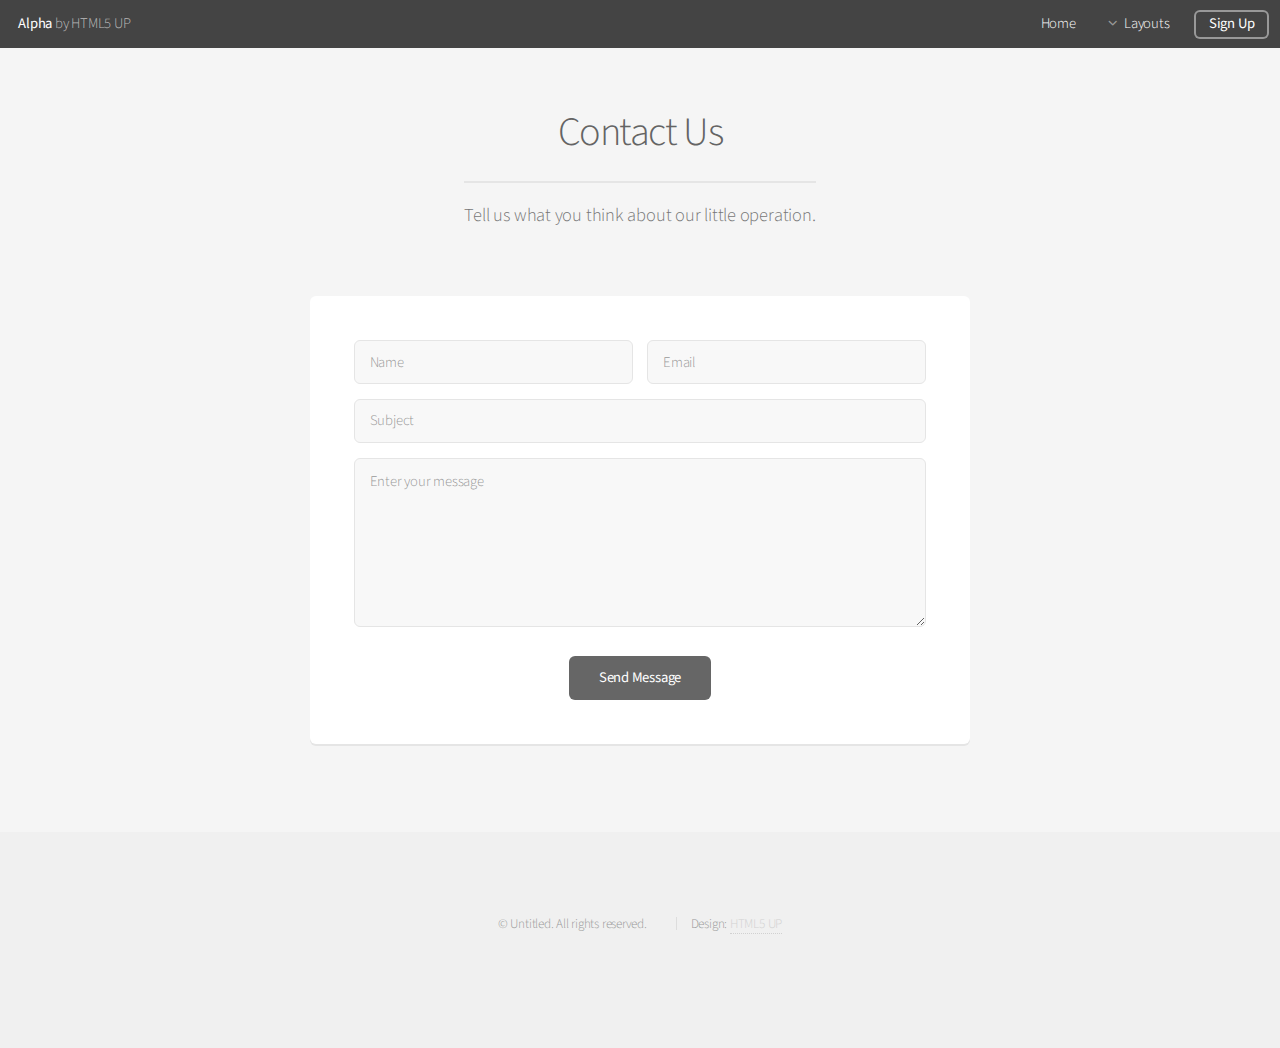
==== commit 76cf470c: "contact form" ====
--- a/contact.html
+++ b/contact.html
@@ -51,10 +51,10 @@
 						<p>Tell us what you think about our little operation.</p>
 					</header>
 					<div class="box">
-						<form method="post" action="#">
+						<form action="http://formspree.io/vadivelmsc@gmail.com" method="POST">
 							<div class="row uniform 50%">
 								<div class="6u 12u(mobilep)">
-									<input type="text" name="name" id="name" value="" placeholder="Name" />
+									<input type="text" name="_replyto" id="_replyto" value="" placeholder="Name" />
 								</div>
 								<div class="6u 12u(mobilep)">
 									<input type="email" name="email" id="email" value="" placeholder="Email" />
@@ -62,12 +62,12 @@
 							</div>
 							<div class="row uniform 50%">
 								<div class="12u">
-									<input type="text" name="subject" id="subject" value="" placeholder="Subject" />
+									<input type="text" name="_subject" id="_subject" value="" placeholder="Subject" />
 								</div>
 							</div>
 							<div class="row uniform 50%">
 								<div class="12u">
-									<textarea name="message" id="message" placeholder="Enter your message" rows="6"></textarea>
+									<textarea name="body" id="body" placeholder="Enter your message" rows="6"></textarea>
 								</div>
 							</div>
 							<div class="row uniform">
@@ -84,13 +84,6 @@
 			<!-- Footer -->
 				<footer id="footer">
 					<ul class="icons">
-						<li><a href="#" class="icon fa-twitter"><span class="label">Twitter</span></a></li>
-						<li><a href="#" class="icon fa-facebook"><span class="label">Facebook</span></a></li>
-						<li><a href="#" class="icon fa-instagram"><span class="label">Instagram</span></a></li>
-						<li><a href="#" class="icon fa-github"><span class="label">Github</span></a></li>
-						<li><a href="#" class="icon fa-dribbble"><span class="label">Dribbble</span></a></li>
-						<li><a href="#" class="icon fa-google-plus"><span class="label">Google+</span></a></li>
-					</ul>
 					<ul class="copyright">
 						<li>&copy; Untitled. All rights reserved.</li><li>Design: <a href="http://html5up.net">HTML5 UP</a></li>
 					</ul>
